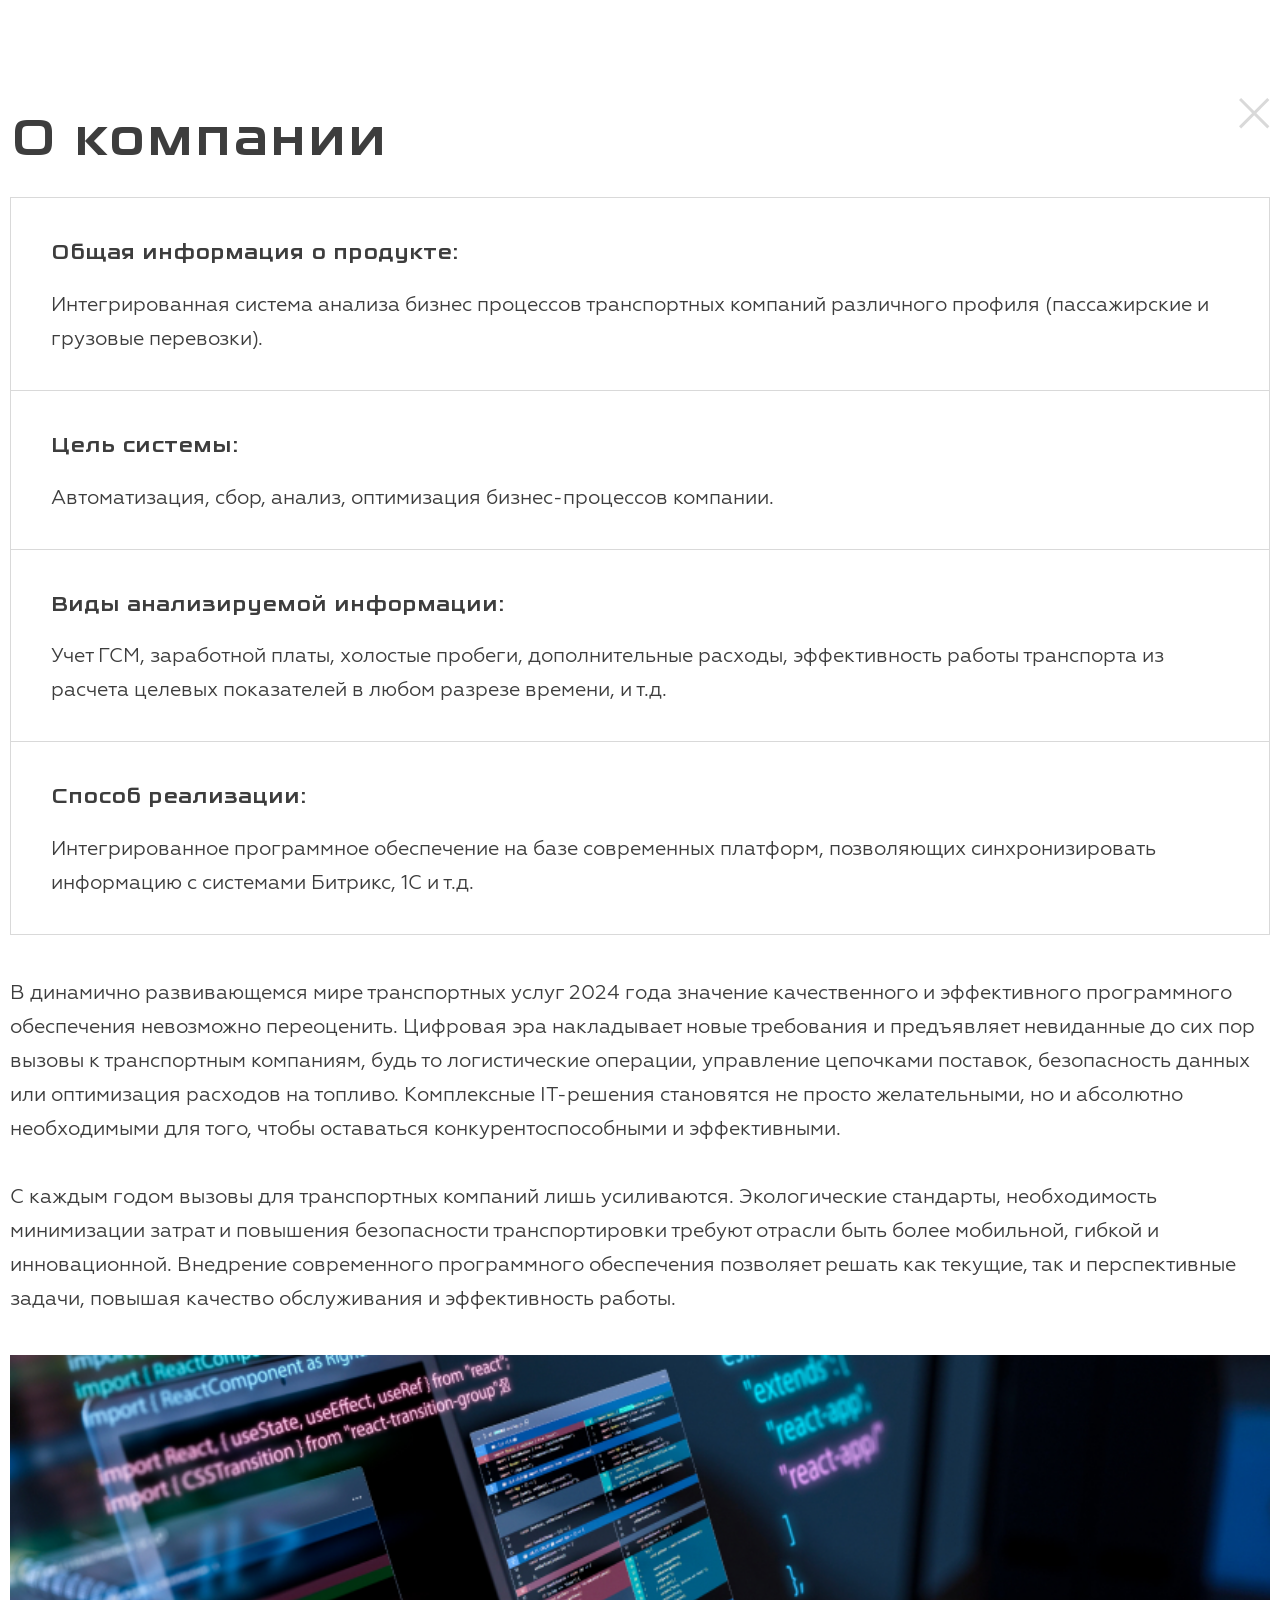
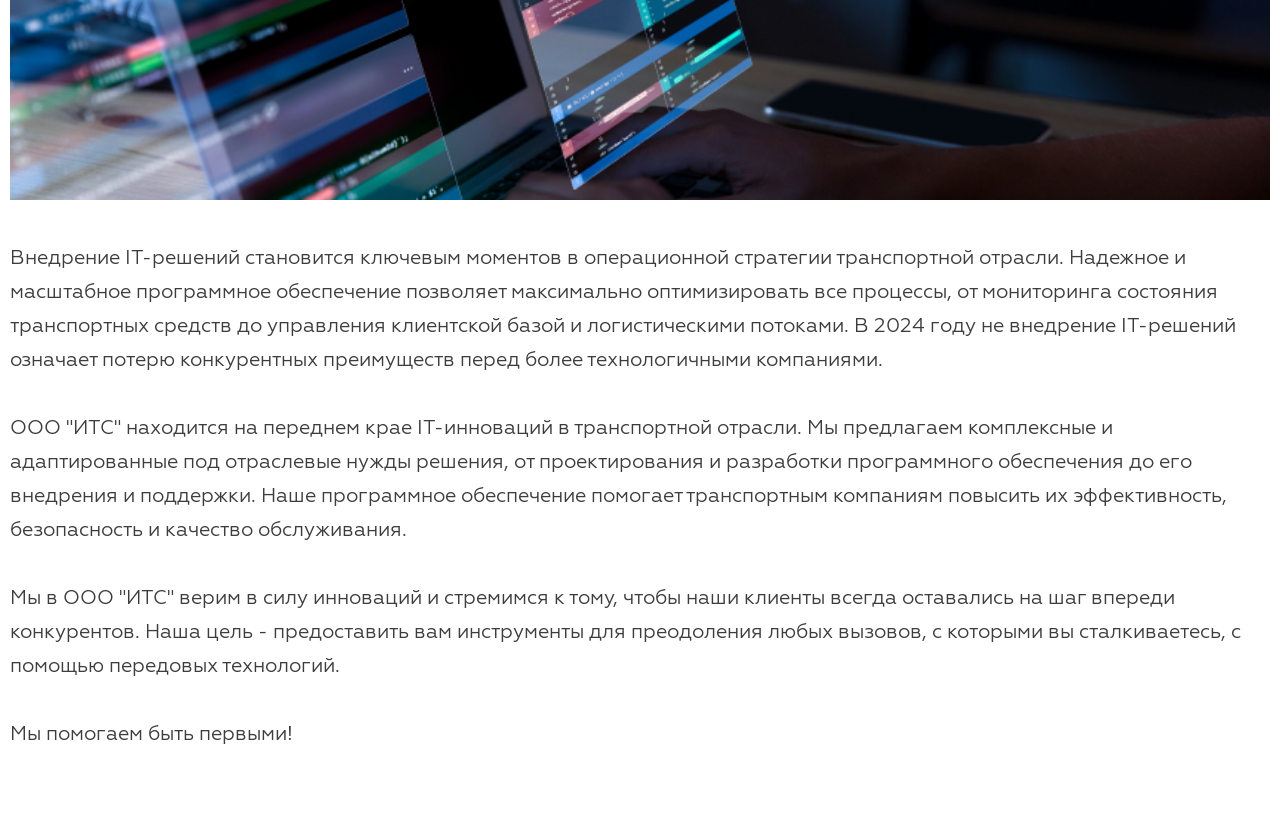
==== company.html @ 66a46e99 "Add files via upload" ====
<!DOCTYPE html>
<html lang="ru">
    <head>
        <meta charset="UTF-8">
        <meta name="viewport" content="width=device-width, initial-scale=1.0">
        <title>Company</title>
        <link rel="stylesheet" href="style.css">
        <script src="main.js" defer></script>
    </head>
    <body>
        <section class="company">
            <div class="container">
                <div class="company__wrapper">
                    <h3 class="company__title content__title">О компании</h3>
                    <a href="/index.html" class="company__toggle" aria-label="На главную">
                        <svg width="31" height="31" viewBox="0 0 31 31"
                            fill="none" xmlns="http://www.w3.org/2000/svg">
                            <rect y="28.2842" width="40" height="3"
                                transform="rotate(-45 0 28.2842)"
                                fill="#D9D9D9" />
                            <rect width="40" height="3"
                                transform="matrix(-0.707107 -0.707107 -0.707107 0.707107 30.4062 28.2842)"
                                fill="#D9D9D9" />
                        </svg>
                    </a>
                </div>
                <div class="company__content">
                    <ul class="company__list">
                        <li class="company__item">
                            <p class="company__item-title">Общая информация о
                                продукте:</p>
                            <p class="company__item-descr">Интегрированная
                                система анализа бизнес процессов транспортных
                                компаний различного профиля (пассажирские и
                                грузовые перевозки).</p>
                        </li>
                        <li class="company__item">
                            <p class="company__item-title">Цель системы:</p>
                            <p class="company__item-descr">Автоматизация, сбор,
                                анализ, оптимизация бизнес-процессов
                                компании.</p>
                        </li>
                        <li class="company__item">
                            <p class="company__item-title">Виды анализируемой
                                информации:</p>
                            <p class="company__item-descr">Учет ГСМ, заработной
                                платы, холостые пробеги, дополнительные расходы,
                                эффективность работы транспорта из расчета
                                целевых показателей в любом разрезе времени, и
                                т.д.</p>
                        </li>
                        <li class="company__item">
                            <p class="company__item-title">Способ
                                реализации:</p>
                            <p class="company__item-descr">Интегрированное
                                программное обеспечение на базе современных
                                платформ, позволяющих синхронизировать
                                информацию с системами Битрикс, 1С и т.д.</p>
                        </li>
                    </ul>
                    <div class="company__text">
                        <p>В динамично развивающемся мире транспортных услуг
                            2024 года значение качественного и эффективного
                            программного обеспечения невозможно переоценить.
                            Цифровая эра накладывает новые требования и
                            предъявляет невиданные до сих пор вызовы к
                            транспортным компаниям, будь то логистические
                            операции, управление цепочками поставок,
                            безопасность данных или оптимизация расходов на
                            топливо. Комплексные IT-решения становятся не просто
                            желательными, но и абсолютно необходимыми для того,
                            чтобы оставаться конкурентоспособными и
                            эффективными.
                        </p>
                        <p>С каждым годом вызовы для транспортных компаний лишь
                            усиливаются. Экологические стандарты, необходимость
                            минимизации затрат и повышения безопасности
                            транспортировки требуют отрасли быть более
                            мобильной, гибкой и инновационной. Внедрение
                            современного программного обеспечения позволяет
                            решать как текущие, так и перспективные задачи,
                            повышая качество обслуживания и эффективность
                            работы.</p>
                        <img src="/assets/company__img.jpg" alt>
                        <p>Внедрение IT-решений становится ключевым моментов в
                            операционной стратегии транспортной отрасли.
                            Надежное и масштабное программное обеспечение
                            позволяет максимально оптимизировать все процессы,
                            от мониторинга состояния транспортных средств до
                            управления клиентской базой и логистическими
                            потоками. В 2024 году не внедрение IT-решений
                            означает потерю конкурентных преимуществ перед более
                            технологичными компаниями.</p>
                        <p>ООО "ИТС" находится на переднем крае IT-инноваций в
                            транспортной отрасли. Мы предлагаем комплексные и
                            адаптированные под отраслевые нужды решения, от
                            проектирования и разработки программного обеспечения
                            до его внедрения и поддержки. Наше программное
                            обеспечение помогает транспортным компаниям повысить
                            их эффективность, безопасность и качество
                            обслуживания.</p>
                        <p>Мы в ООО "ИТС" верим в силу инноваций и стремимся к
                            тому, чтобы наши клиенты всегда оставались на шаг
                            впереди конкурентов. Наша цель - предоставить вам
                            инструменты для преодоления любых вызовов, с
                            которыми вы сталкиваетесь, с помощью передовых
                            технологий.</p>
                        <p>Мы помогаем быть первыми!</p>
                    </div>
                </div>
            </div>
        </section>
    </body>
</html>
---- style.css ----
@import url(style/basic.css);
@import url(style/reset.css);
@import url(style/variables.css);
@import url(style/header.css);
@import url(style/innovative.css);
@import url(style/services.css);
@import url(style/dark__block.css);
@import url(style/stage.css);
@import url(style/why.css);
@import url(style/work.css);
@import url(style/tehnology.css);
@import url(style/news.css);
@import url(style/green__block.css);
@import url(style/questions.css);
@import url(style/footer.css);
@import url(style/company.css);
@import url(style/po__services.css);
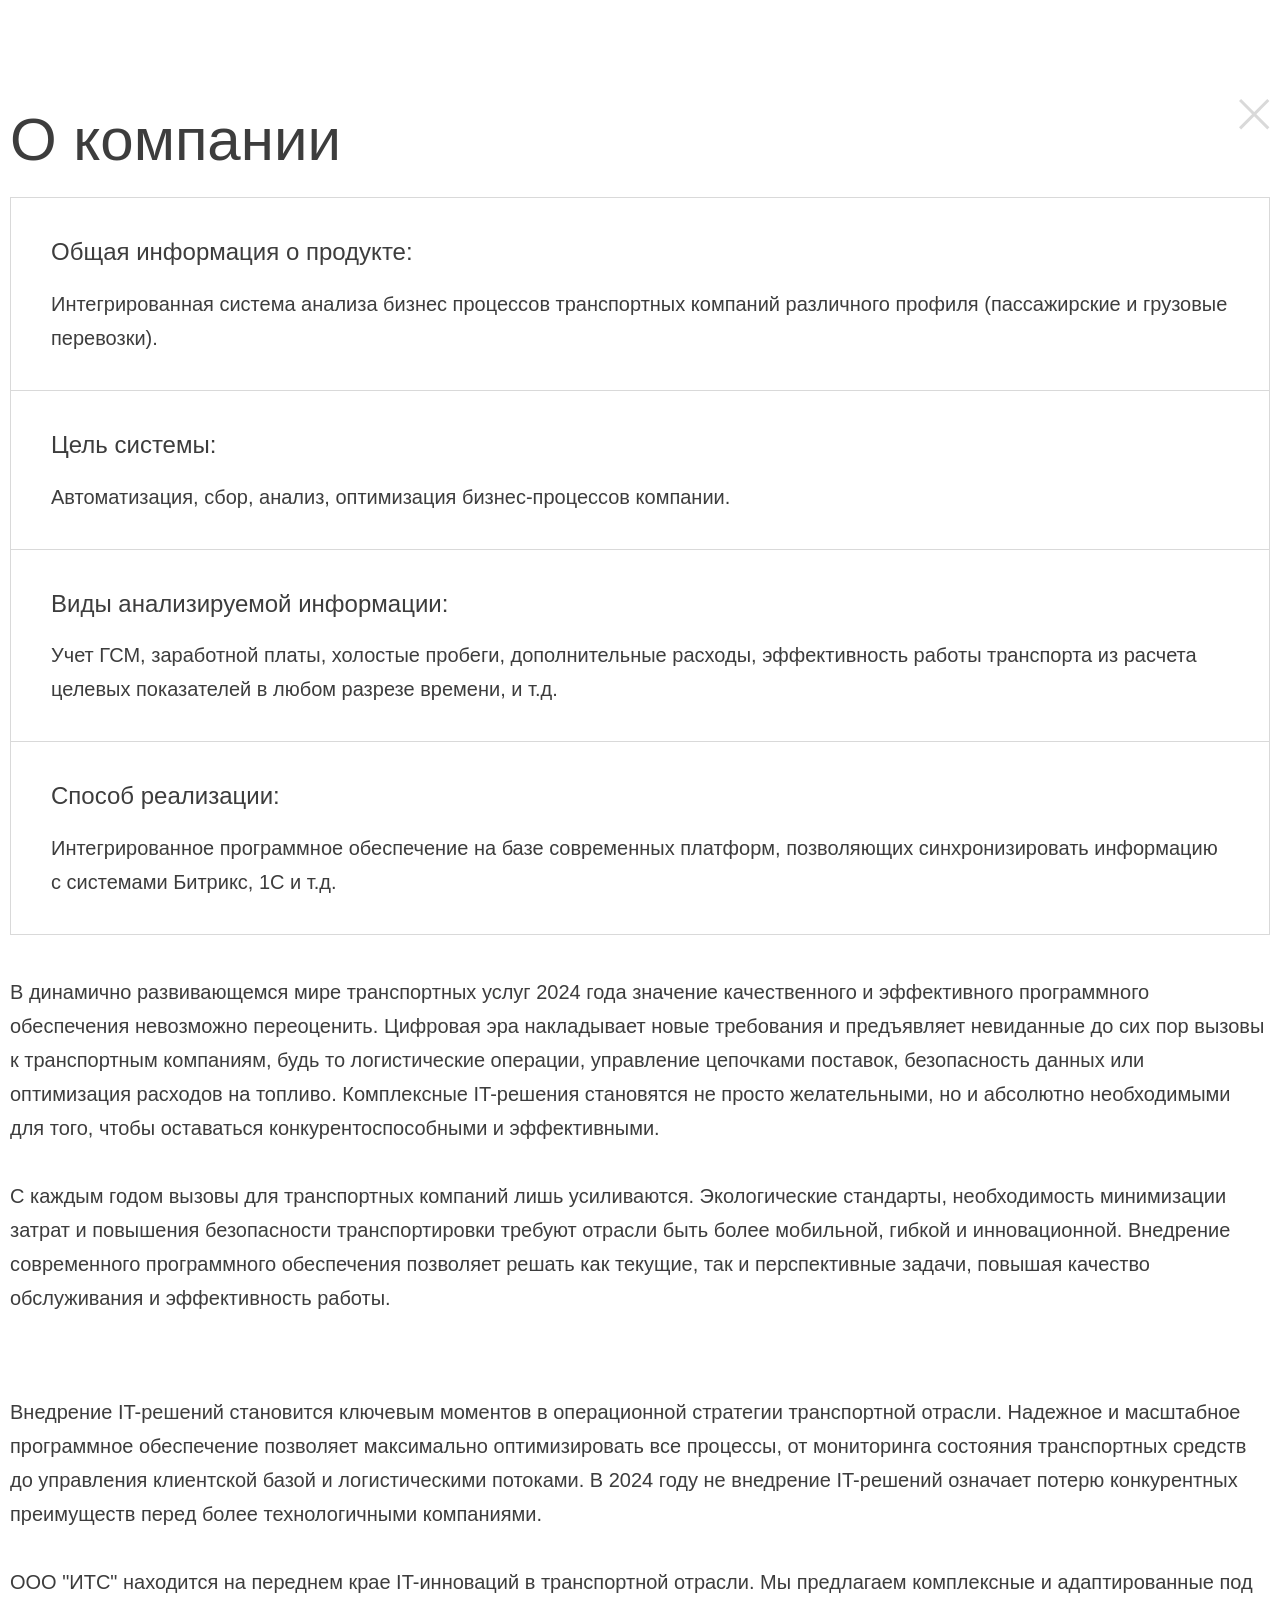
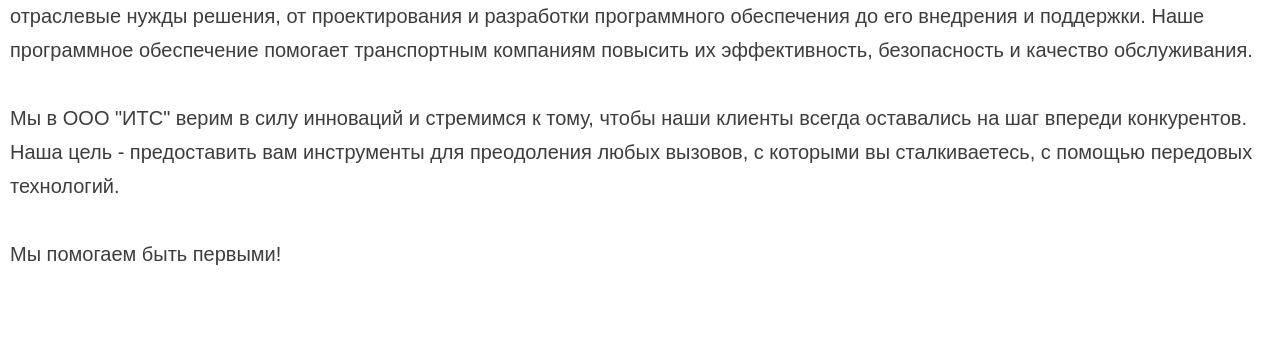
==== commit 5941542f: "Update company.html" ====
--- a/company.html
+++ b/company.html
@@ -81,7 +81,7 @@
                             решать как текущие, так и перспективные задачи,
                             повышая качество обслуживания и эффективность
                             работы.</p>
-                        <img src="/assets/company__img.jpg" alt>
+                        <img src="/transportCompony/assets/company__img.jpg" alt>
                         <p>Внедрение IT-решений становится ключевым моментов в
                             операционной стратегии транспортной отрасли.
                             Надежное и масштабное программное обеспечение
@@ -111,4 +111,4 @@
             </div>
         </section>
     </body>
-</html>+</html>
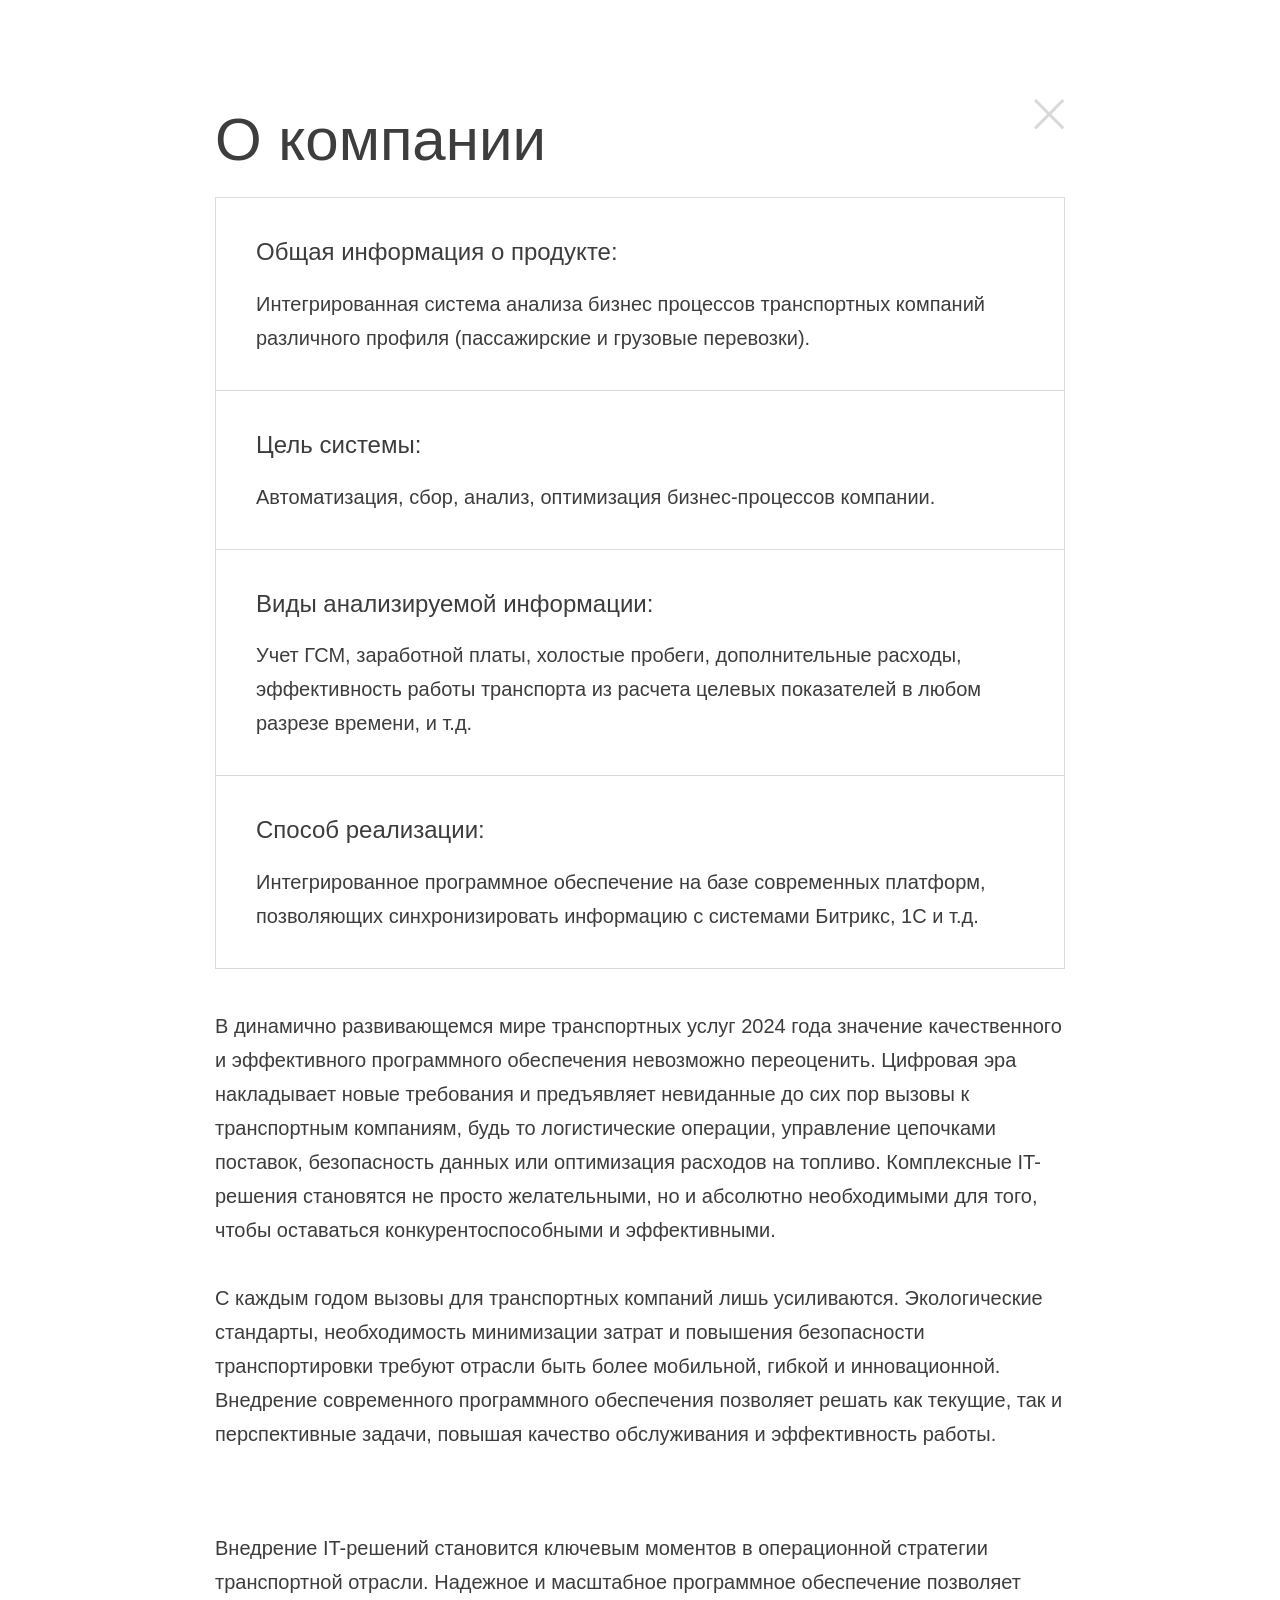
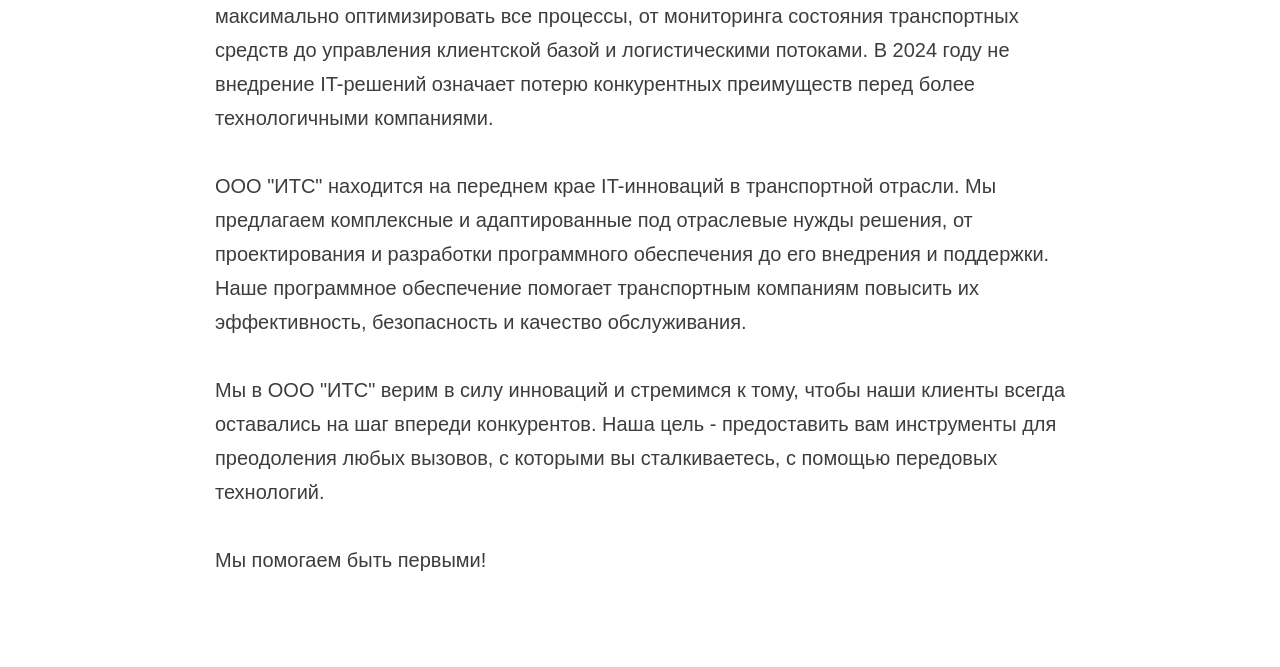
==== commit a013ded1: "Update company.html" ====
--- a/company.html
+++ b/company.html
@@ -9,10 +9,10 @@
     </head>
     <body>
         <section class="company">
-            <div class="container">
+            <div class="container__mini">
                 <div class="company__wrapper">
                     <h3 class="company__title content__title">О компании</h3>
-                    <a href="/index.html" class="company__toggle" aria-label="На главную">
+                    <a href="index.html" class="company__toggle" aria-label="На главную">
                         <svg width="31" height="31" viewBox="0 0 31 31"
                             fill="none" xmlns="http://www.w3.org/2000/svg">
                             <rect y="28.2842" width="40" height="3"
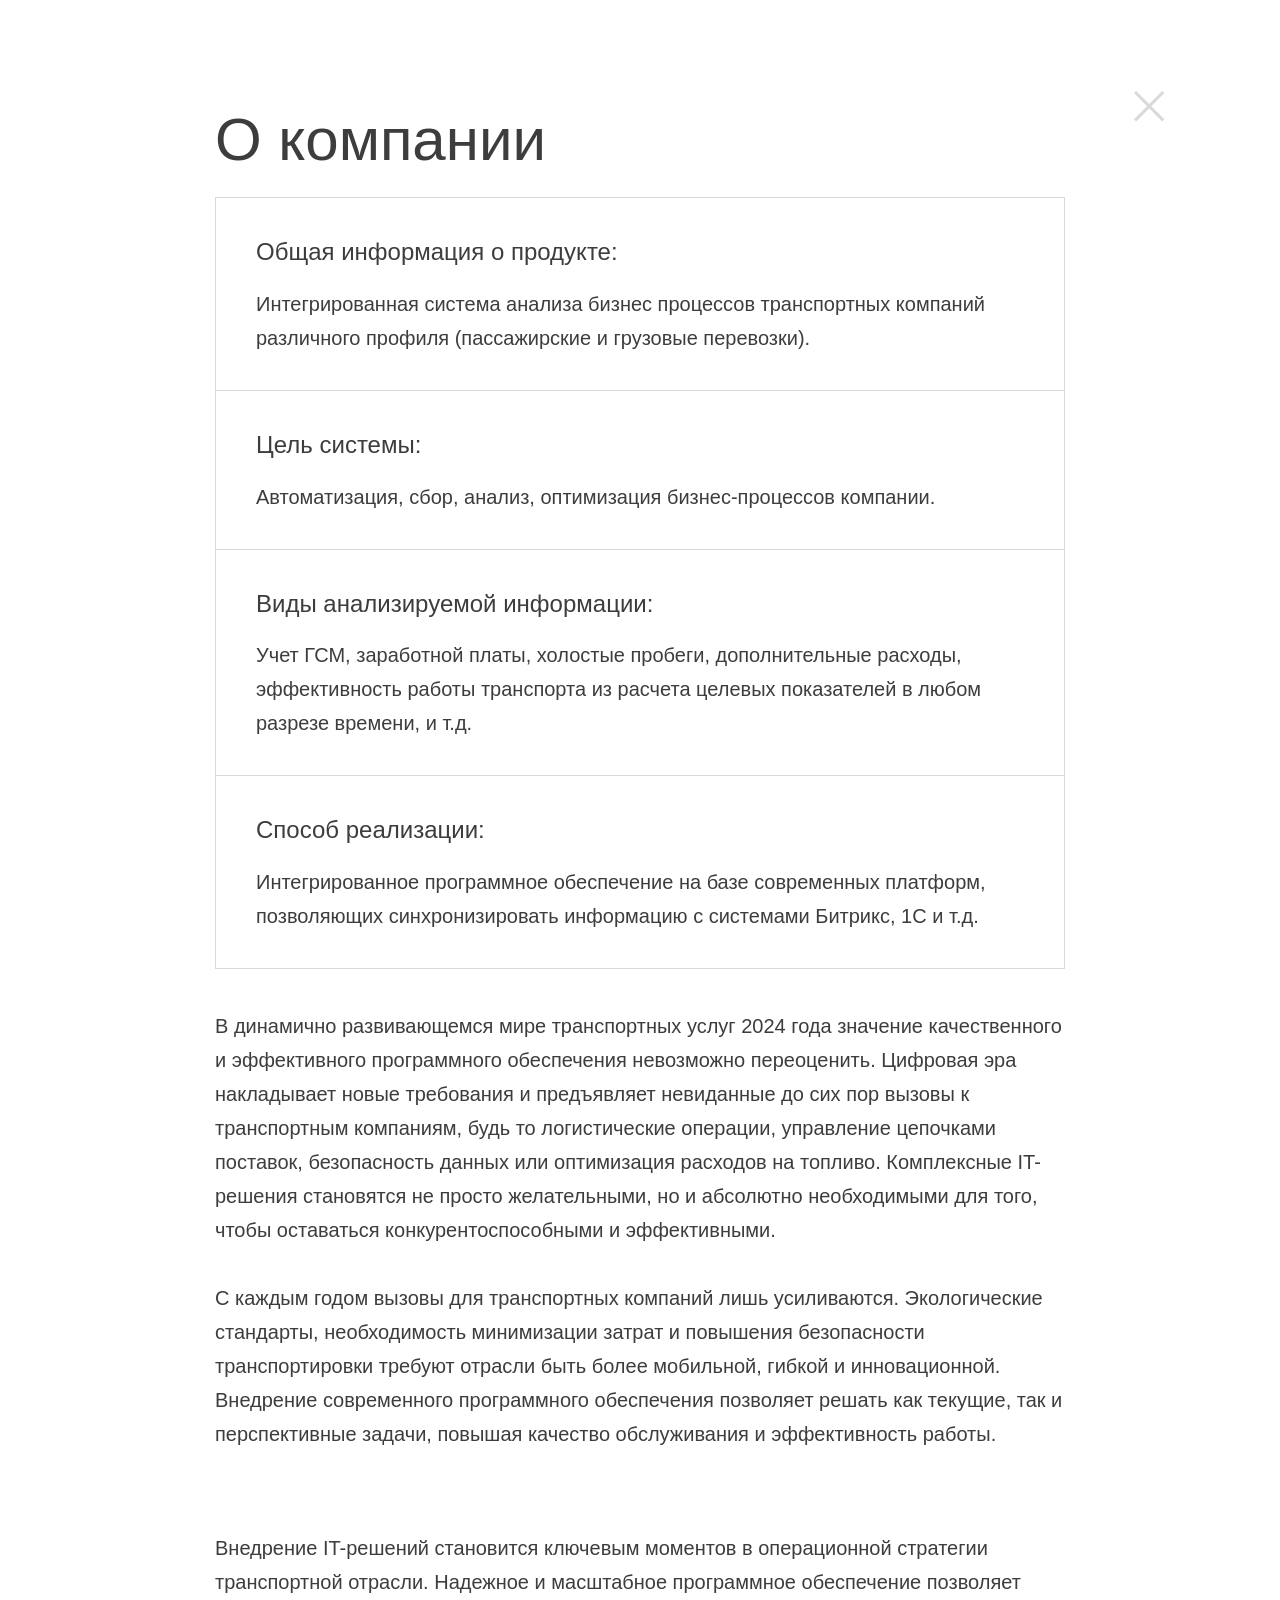
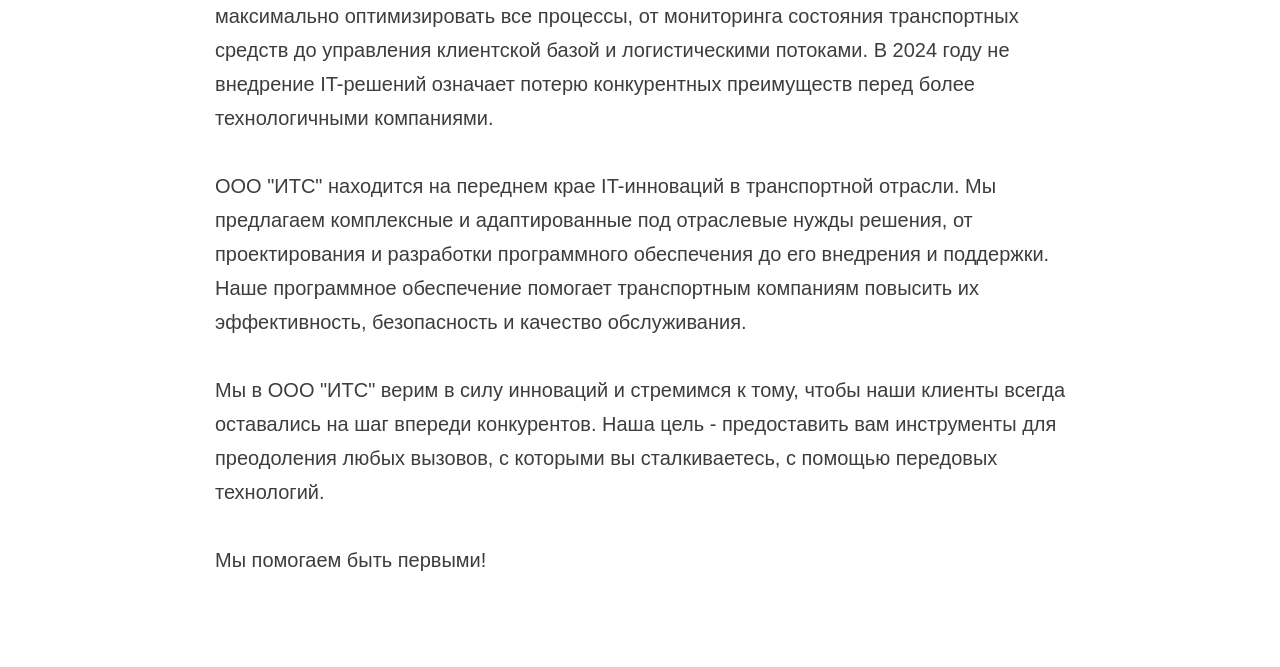
==== commit d7ebc7b3: "Update company.html" ====
--- a/company.html
+++ b/company.html
@@ -12,7 +12,7 @@
             <div class="container__mini">
                 <div class="company__wrapper">
                     <h3 class="company__title content__title">О компании</h3>
-                    <a href="index.html" class="company__toggle" aria-label="На главную">
+                    <a href="index.html" class="company__toggle po__services-toggle" aria-label="На главную">
                         <svg width="31" height="31" viewBox="0 0 31 31"
                             fill="none" xmlns="http://www.w3.org/2000/svg">
                             <rect y="28.2842" width="40" height="3"
@@ -81,7 +81,7 @@
                             решать как текущие, так и перспективные задачи,
                             повышая качество обслуживания и эффективность
                             работы.</p>
-                        <img src="/transportCompony/assets/company__img.jpg" alt>
+                        <img src="/transportCompany/assets/company__img.jpg" alt>
                         <p>Внедрение IT-решений становится ключевым моментов в
                             операционной стратегии транспортной отрасли.
                             Надежное и масштабное программное обеспечение
